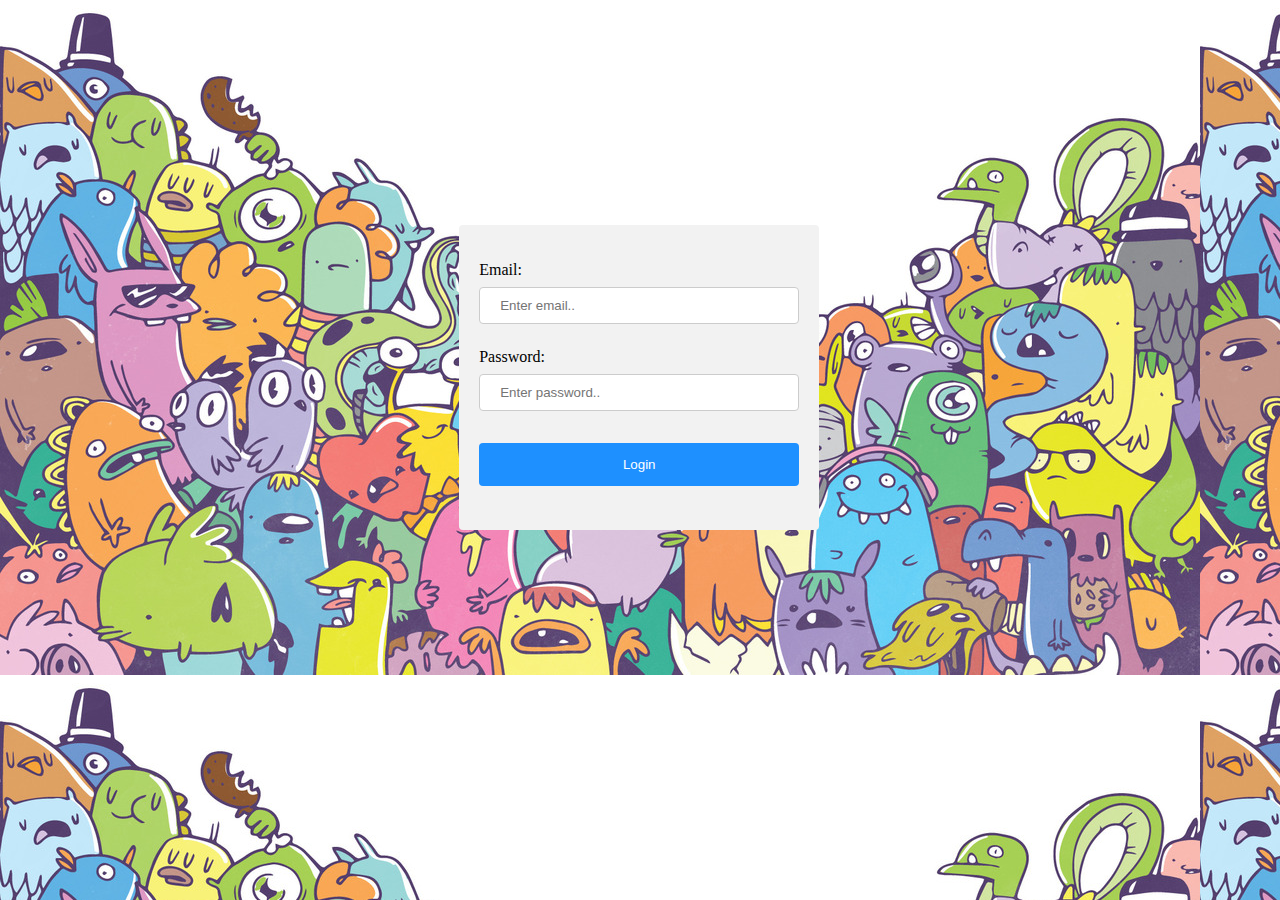
==== login/login.html @ 96d93994 "public layout(basic)" ====
<!DOCTYPE html>
<!DOCTYPE html>
<html>
<head>
	<title>Login Page</title>
	<link rel="stylesheet" type="text/css" href="style.css">
</head>

<body background="1.jpg" {background-attachment:fixed;} >


<div class="center">
	<form action="process.php" method="POST">
		<p>
			<label>Email:</label>
			<input type="email" name="email" placeholder="Enter email.."/>
		</p>
		<p>
			<label>Password:</label>
			<input type="password" name="password" placeholder="Enter password.."/>
		</p>
		<p>
			<input type="submit" name="submit" value="Login"/>
		</p>
	</form>
</div>


</body>

</html>
---- login/style.css ----
div {
   
	position: absolute;
    right: 36%;
    top: 25%;
    width: 25%;
    border-radius: 4px;
    background-color: #f2f2f2;
    padding: 20px;
    
}

.center {
		margin:auto;

}

.body {
    background-image: "1.jpg";
}

input[type=email], select {
    width: 100%;
    padding: 10px 20px;
    margin: 8px 0;
    display: inline-block;
    border: 1px solid #ccc;
    border-radius: 4px;
    box-sizing: border-box;
}

input[type=password], select {
    width: 100%;
    padding: 10px 20px;
    margin: 8px 0;
    display: inline-block;
    border: 1px solid #ccc;
    border-radius: 4px;
    box-sizing: border-box;
}

input[type=submit] {
    width: 100%;
    background-color: dodgerblue;
    color: white;
    padding: 14px 20px;
    margin: 8px 0;
    border: none;
    border-radius: 4px;
    cursor: pointer;
}
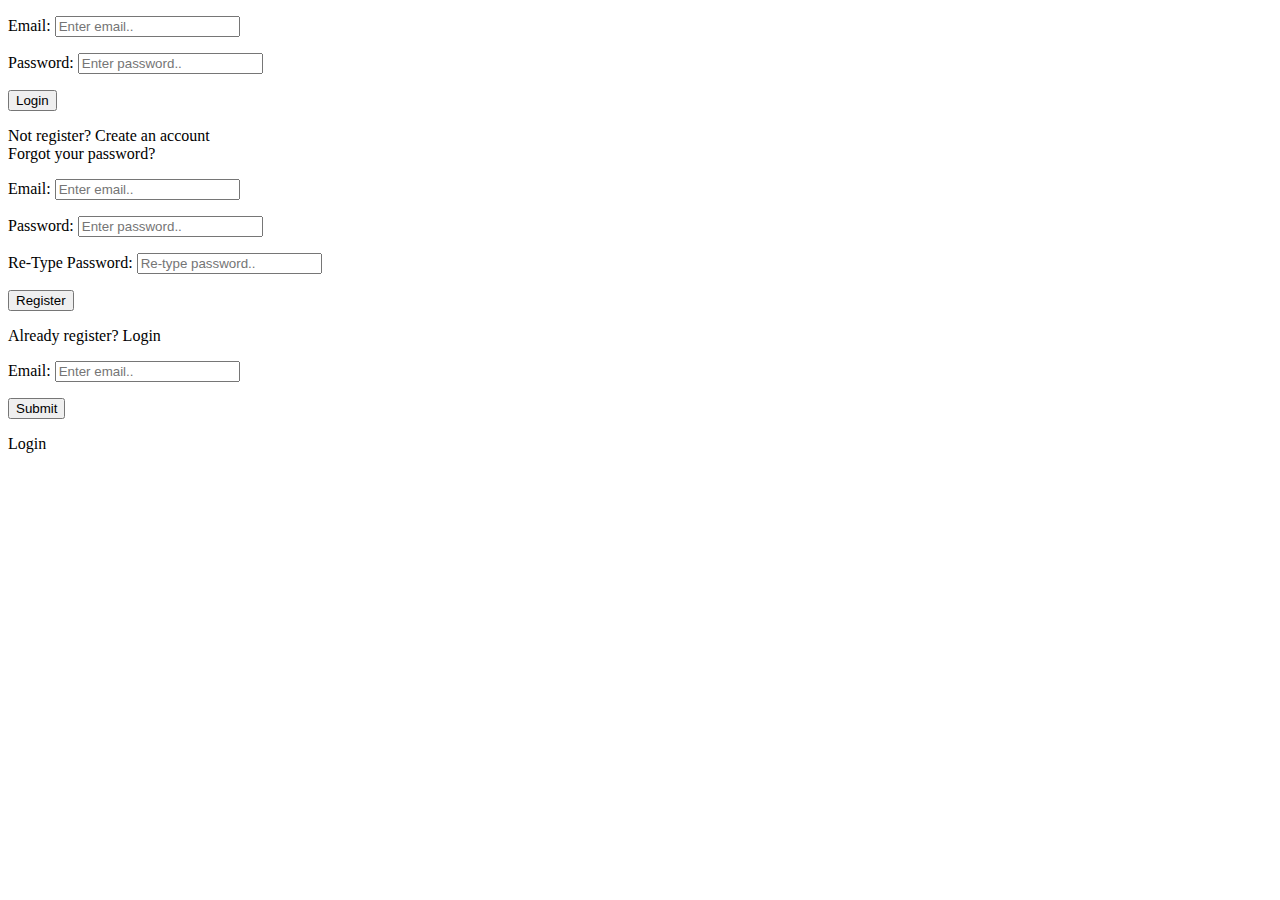
==== commit f5821f9d: "login" ====
--- a/login/login.html
+++ b/login/login.html
@@ -3,14 +3,60 @@
 <html>
 <head>
 	<title>Login Page</title>
-	<link rel="stylesheet" type="text/css" href="style.css">
+	<link rel="stylesheet" type="text/css" href="../css/login.css">
+	<script src="../dist/sweetalert.min.js"></script>
+	<link rel="stylesheet" type="text/css" href="../dist/sweetalert.css">
+	<script src="https://ajax.aspnetcdn.com/ajax/jQuery/jquery-3.1.1.min.js"></script>
+	
+	<script>
+		$(document).ready(function(){
+		$(".register").hide();
+		$(".forget").hide();
+		$("#account").click(function(){
+			$(".login").hide();
+			$(".register").show();
+		});
+
+		$("#login").click(function(){
+			$(".register").hide();
+			$(".login").show();
+		});
+
+		$("#flogin").click(function(){
+			$(".forget").hide();
+			$(".login").show();
+		});
+
+
+		$("#forget").click(function(){
+			$(".login").hide();
+			$(".forget").show();
+		});
+	});
+	</script>
+
+	<script>
+	function forgotPassCon() {
+  		var xhttp = new XMLHttpRequest();
+  		xhttp.onreadystatechange = function() {
+    	if (this.readyState == 4 && this.status == 200) {
+    		if(this.responseText!="failed")
+      			alert("sent");
+      		else
+      			alert("Oops...");
+    	}
+  		};
+  		xhttp.open("POST", "../php/forgetProcess.php", true);
+  		xhttp.setRequestHeader("Content-type", "application/x-www-form-urlencoded");
+  		xhttp.send("email="+document.getElementById("email").value); 
+  	} 
+	</script>
+
 </head>
 
-<body background="1.jpg" {background-attachment:fixed;} >
-
-
-<div class="center">
-	<form action="process.php" method="POST">
+<body>
+<div class="center login">
+	<form action="../php/loginProcess.php" method="POST">
 		<p>
 			<label>Email:</label>
 			<input type="email" name="email" placeholder="Enter email.."/>
@@ -21,10 +67,49 @@
 		</p>
 		<p>
 			<input type="submit" name="submit" value="Login"/>
+			<p type="register">Not register? 
+			<span id="account" type="account">Create an account</span><br>
+			<span id="forget" type="account"> Forgot your password?</span></p>
+
 		</p>
 	</form>
 </div>
 
+<div class="register center">
+	<form action="../php/registrationProcess.php" method="POST">
+		<p>
+			<label>Email:</label>
+			<input type="email" name="email" placeholder="Enter email.."/>
+		</p>
+		<p>
+			<label>Password:</label>
+			<input type="password" name="password" placeholder="Enter password.."/>
+		</p>
+		<p>
+			<label>Re-Type Password:</label>
+			<input type="password" name="repassword" placeholder="Re-type password.."/>
+		</p>
+		<p>
+			<input type="submit" name="submit" value="Register"/>
+			<p type="register">Already register? 
+			<span id="login" type="account">Login</span><br>
+			</p>
+		</p>
+	</form>
+</div>
+
+<div class="forget center">
+
+		<p>
+			<label>Email:</label>
+			<input type="email" name="email" id="email" placeholder="Enter email.."/>
+		</p>
+		<p>
+			<button type="submit" name="submit" onclick="forgotPassCon()">Submit</button>
+			<p type="register"> <span id="flogin" type="account">Login</span></p>
+		</p>
+
+</div>
 
 </body>
 
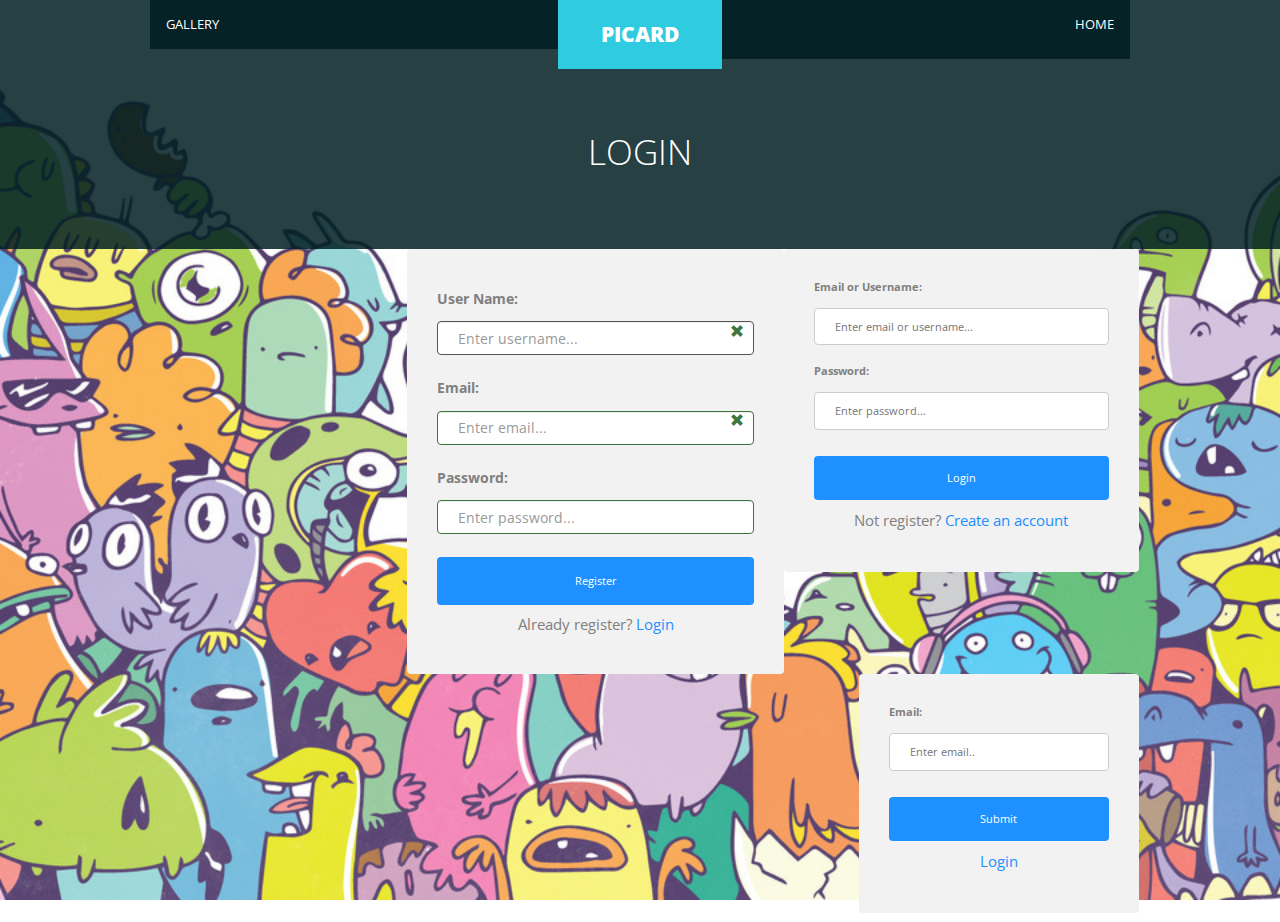
==== commit 49623f9a: "updated" ====
--- a/login/login.html
+++ b/login/login.html
@@ -1,104 +1,214 @@
 <!DOCTYPE html>
 <!DOCTYPE html>
-<html>
+<html lang="en-US">
 <head>
-	<title>Login Page</title>
-	<link rel="stylesheet" type="text/css" href="../css/login.css">
-	<script src="../dist/sweetalert.min.js"></script>
-	<link rel="stylesheet" type="text/css" href="../dist/sweetalert.css">
-	<script src="https://ajax.aspnetcdn.com/ajax/jQuery/jquery-3.1.1.min.js"></script>
+	<title>Login</title>
+	<meta charset="UTF-8">
+ <meta name="viewport" content="width=device-width" />
+	<link rel="stylesheet" href="../css/components.css">
+	   <meta name="viewport" content="width=device-width, initial-scale=1">
+ <link rel="stylesheet" href="https://maxcdn.bootstrapcdn.com/bootstrap/3.3.7/css/bootstrap.min.css">
+ <script src="https://ajax.aspnetcdn.com/ajax/jQuery/jquery-3.1.1.min.js"></script>
+ <script src="https://maxcdn.bootstrapcdn.com/bootstrap/3.3.7/js/bootstrap.min.js"></script>
+ <style>
+  html
+  {
+    font-size: 100%;
+  }
+ 
+</style>
+<link rel="stylesheet" href="../css/responsee.css">
+<link rel="stylesheet" href="../owl-carousel/owl.carousel.css">
+<link rel="stylesheet" href="../owl-carousel/owl.theme.css">
+<!-- CUSTOM STYLE -->  
+<link rel="stylesheet" href="../css/tem-style.css">
+<link href='https://fonts.googleapis.com/css?family=Open+Sans:400,300,600,700,800&amp;subset=latin,latin-ext' rel='stylesheet' type='text/css'>    
+<script type="text/javascript" src="../js/modernizr.js"></script>
+<script type="text/javascript" src="../js/responsee.js"></script> 
+	<link rel="stylesheet" type="text/css" href="../css/log.css">
 	
+	<script src="../dist/sweetalert2.js"></script>
+	<link rel="stylesheet" href="../dist/sweetalert2.css">
+	<script src="../dist/sweetalert2.min.js"></script>
+	<link rel="stylesheet" href="../dist/sweetalert2.min.css">
+	<script src="../js/login.js"></script>
 	<script>
 		$(document).ready(function(){
-		$(".register").hide();
-		$(".forget").hide();
-		$("#account").click(function(){
-			$(".login").hide();
-			$(".register").show();
+			$(document).on("keyup","input[name='ruser']",function(event){
+				$.ajax({
+                        type: "POST",
+                        url: "../php/username.php",
+                        data    : {result: $(this).val()},
+                        success: function(response){
+                        	
+                        	if(response=="false"){
+                        		if($('span#rusername').hasClass('glyphicon-ok'))
+                        			$('span#rusername').removeClass('glyphicon-ok');
+                        		if(!$('span#rusername').hasClass('glyphicon-remove'))
+                        			$('span#rusername').addClass('glyphicon-remove');
+                        		//$(input#user).setCustomValidity('hghj');
+                        		
+                        	}
+                        	else{
+                        		if(!$('span#rusername').hasClass('glyphicon-ok'))
+                        			$('span#rusername').addClass('glyphicon-ok');
+                        		if($('span#rusername').hasClass('glyphicon-remove'))
+                        		  $('span#rusername').removeClass('glyphicon-remove');
+                        	
+                        	}
+                        }
+                    });
+			
+			});
+
+			$(document).on("click","input[name='lsubmit']",function(event){
+				 $.ajax({
+                        type: "POST",
+                        url: "../php/loginProcess.php",
+                        data    : {email: $('#lemail').val(),password: $('#lpassword').val()},
+                        success: function(response){
+                        	if(response=="true"){
+                        		window.location.href="../gallery.php";
+                        		
+                        	}
+                        	else
+                        		swal("Nope", "Incorrect Information", "error");
+                        }
+                    });
+			});
+
+			$(document).on("keyup","input[name='remail']",function(event){
+				$.ajax({
+                        type: "POST",
+                        url: "../php/email.php",
+                        data    : {result: $(this).val()},
+                        success: function(response){
+                        	
+                        	if(response=="false"){
+                        		if($('span#remail').hasClass('glyphicon-ok'))
+                        			$('span#remail').removeClass('glyphicon-ok');
+                        		if(!$('span#remail').hasClass('glyphicon-remove'))
+                        			$('span#remail').addClass('glyphicon-remove');
+                        		//$(input#user).setCustomValidity('hghj');
+                        		
+                        	}
+                        	else{
+                        		if(!$('span#remail').hasClass('glyphicon-ok'))
+                        			$('span#remail').addClass('glyphicon-ok');
+                        		if($('span#remail').hasClass('glyphicon-remove'))
+                        		  $('span#remail').removeClass('glyphicon-remove');
+                        	}
+                        }
+                    });
+				if($('span#remail').hasClass('glyphicon-ok')==true && $('span#rusername').hasClass('glyphicon-ok')==true){
+					
+				}
+				else{
+					
+				}
+			});
+
 		});
-
-		$("#login").click(function(){
-			$(".register").hide();
-			$(".login").show();
-		});
-
-		$("#flogin").click(function(){
-			$(".forget").hide();
-			$(".login").show();
-		});
-
-
-		$("#forget").click(function(){
-			$(".login").hide();
-			$(".forget").show();
-		});
-	});
 	</script>
-
-	<script>
-	function forgotPassCon() {
-  		var xhttp = new XMLHttpRequest();
-  		xhttp.onreadystatechange = function() {
-    	if (this.readyState == 4 && this.status == 200) {
-    		if(this.responseText!="failed")
-      			alert("sent");
-      		else
-      			alert("Oops...");
-    	}
-  		};
-  		xhttp.open("POST", "../php/forgetProcess.php", true);
-  		xhttp.setRequestHeader("Content-type", "application/x-www-form-urlencoded");
-  		xhttp.send("email="+document.getElementById("email").value); 
-  	} 
-	</script>
-
 </head>
 
-<body>
-<div class="center login">
-	<form action="../php/loginProcess.php" method="POST">
-		<p>
-			<label>Email:</label>
-			<input type="email" name="email" placeholder="Enter email.."/>
+<body class="size-1140">
+        <!-- TOP NAV WITH LOGO -->  
+        <header>
+         <nav>
+          <div class="line">
+           <div class="top-nav">              
+            <div class="logo hide-l">
+             <a href="../">picard</a>
+             <a href="../">Home</a>
+           </div>                  
+           <div class="top-nav s-12 l-5">
+
+            <li><a href="../publicGallery.php">Gallery</a>
+
+            </div>
+            <ul class="s-12 l-2">
+             <li class="logo hide-s hide-m">
+              <a href="../index.php"><strong>picard</strong></a>
+            </li>
+          </ul>
+          <div class="top-nav s-12 l-5">
+           <ul class="right top-ul chevron">
+
+
+
+            <li><a href="../">Home</a>
+            </li>
+          </ul> 
+        </div>
+      </div>
+    </div>
+  </nav>
+</header>
+<section>
+ <div id="head">
+  <div class="line">
+   <h1 id="clog">Login</h1>
+ </div>
+</div>
+
+<div class="content">
+
+    <div class="line">
+
+    <div class="margin">    
+<div class="center login btn-group pull-right">
+		<p>
+			<label>Email or Username:</label>
+			<input type="text" name="email" id="lemail" style=" width: 100%;padding: 10px 20px; margin: 8px 0; display: inline-block; border: 1px solid #ccc; border-radius: 4px; box-sizing: border-box;" placeholder="Enter email or username..."/>
 		</p>
 		<p>
 			<label>Password:</label>
-			<input type="password" name="password" placeholder="Enter password.."/>
-		</p>
-		<p>
-			<input type="submit" name="submit" value="Login"/>
+			<input type="password" name="password" id="lpassword" placeholder="Enter password..."/>
+		</p>
+		<p>
+			<input type="submit" name="lsubmit" value="Login"/>
 			<p type="register">Not register? 
 			<span id="account" type="account">Create an account</span><br>
-			<span id="forget" type="account"> Forgot your password?</span></p>
-
-		</p>
-	</form>
-</div>
-
-<div class="register center">
-	<form action="../php/registrationProcess.php" method="POST">
-		<p>
+			<!--<span id="forget" type="account"> Forgot your password?</span></p>-->
+
+		</p>
+	
+</div>
+
+    <div class="register center btn-group pull-right">
+			<form action="../php/registrationProcess.php" method="POST">
+		<p>
+			<div class="form-group has-success has-feedback">
+			<label>User Name:</label>
+			<input type="text" style=" width: 100%;padding: 10px 20px; margin: 8px 0; display: inline-block; border: 1px solid; border-radius: 4px; box-sizing: border-box;" name="ruser" class="form-control" id='user' required data-toggle="username" data-placement="top" title="Enter valid username" class="form-control" placeholder="Enter username..."/>
+			<span id="rusername" class="glyphicon glyphicon-remove form-control-feedback"></span>
+			</div>
+		</p>
+		<p>
+			<div class="form-group has-success has-feedback">
 			<label>Email:</label>
-			<input type="email" name="email" placeholder="Enter email.."/>
-		</p>
-		<p>
+			<input type="email" name="remail"  required data-toggle="email" data-placement="top" title="email address" class="form-control" placeholder="Enter email..."/>
+			<span id="remail" class="glyphicon glyphicon-remove form-control-feedback"></span>
+			</div>
+		</p>
+		<p>
+			<div class="form-group has-success has-feedback">
 			<label>Password:</label>
-			<input type="password" name="password" placeholder="Enter password.."/>
-		</p>
-		<p>
-			<label>Re-Type Password:</label>
-			<input type="password" name="repassword" placeholder="Re-type password.."/>
-		</p>
-		<p>
-			<input type="submit" name="submit" value="Register"/>
+			<input type="password" name="password" pattern=".{4,}"   required data-toggle="password" data-placement="top" title="atleast 4 characters" class="form-control" placeholder="Enter password..."/>
+		
+			</div>
+		</p>
+		<p>
+			<input type="submit" id="rsubmit" name="submit" style="display: block" value="Register"/>
 			<p type="register">Already register? 
 			<span id="login" type="account">Login</span><br>
 			</p>
 		</p>
-	</form>
-</div>
-
-<div class="forget center">
+		</form>
+</div>
+
+<div class="forget center btn-group pull-right">
 
 		<p>
 			<label>Email:</label>
@@ -110,7 +220,10 @@
 		</p>
 
 </div>
-
+</div>
+</div>
+</div>
+</section>
 </body>
 
 </html>
--- a/css/components.css
+++ b/css/components.css
@@ -0,0 +1,316 @@
+/*
+ * Components CSS - v3 - 2015-08-22
+ * http://www.myresponsee.com
+ * Copyright 2015, Vision Design - graphic zoo
+ * Free to use under the MIT license.
+*/
+/* Tabs */
+.tab-item {
+  background: none repeat scroll 0 0 #fff;
+  display: none;
+  padding: 1.25em 0;
+}
+.tab-item.tab-active {
+  display: block;
+}
+.tab-content > .tab-label {
+  display: none;
+}
+.tab-nav > .tab-label {
+  float:left;
+}
+a.tab-label, a.tab-label:link, a.tab-label:visited, a.tab-label:hover {
+  background: none repeat scroll 0 0 #262626;
+  color: #fff;
+  margin-right: 1px;
+  padding: 0.625em 1.25em;
+  transition: background 0.20s linear 0s;
+  -o-transition: background 0.20s linear 0s;
+  -ms-transition: background 0.20s linear 0s;
+  -moz-transition: background 0.20s linear 0s;
+  -webkit-transition: background 0.20s linear 0s;
+}
+a.tab-label:hover,a.tab-label.active-btn {
+  background: none repeat scroll 0 0 #999;
+}
+.tab-label.active-btn {
+  cursor: default;
+}
+.tab-content {
+  text-align: left;
+}
+@media screen and (max-width:768px) {    
+  .tab-nav > .tab-label {
+    margin: 0.5px 0;
+    width: 100%;
+  }
+}
+/* Custom forms */
+form.customform input, form.customform select, form.customform textarea, form.customform button {
+ font-size:0.9em;
+ font-family:inherit;
+ margin-bottom:1.25em;
+} 
+form.customform input, form.customform select {height: 2.7em;}
+form.customform input, form.customform textarea, form.customform select { 
+ background: none repeat scroll 0 0 #F5F5F5;
+ transition: background 0.20s linear 0s;
+ -o-transition: background 0.20s linear 0s;
+ -ms-transition: background 0.20s linear 0s;
+ -moz-transition: background 0.20s linear 0s;
+ -webkit-transition: background 0.20s linear 0s;
+}
+form.customform input:hover, form.customform textarea:hover, form.customform select:hover, form.customform input:focus, form.customform textarea:focus, form.customform select:focus {background: none repeat scroll 0 0 #fff;}
+form.customform input, form.customform textarea, form.customform select {
+ background: none repeat scroll 0 0 #F5F5F5;
+ border: 1px solid #E0E0E0;
+ padding: 0.625em;
+ width: 100%;
+}
+form.customform input[type="file"] {
+ border: 1px solid #E0E0E0;
+ height: auto;
+ max-height: 2.7em;
+ min-height: 2.7em;
+ padding: 0.4em;
+ width: 100%;
+}
+form.customform input[type="radio"], form.customform input[type="checkbox"] {
+ margin-right: 0.625em;
+ width:auto;
+ padding:0;
+ height:auto;
+}
+form.customform option {padding: 0.625em;}
+form.customform select[multiple="multiple"] {height: auto;}
+form.customform button {
+ width: 100%;
+ background: none repeat scroll 0 0 #444;
+ border: 0 none;
+ color: #fff;
+ height: 2.7em;
+ padding: 0.625em;
+ cursor:pointer;
+ width: 100%;
+ transition: background 0.20s linear 0s;
+ -o-transition: background 0.20s linear 0s;
+ -ms-transition: background 0.20s linear 0s;
+ -moz-transition: background 0.20s linear 0s;
+ -webkit-transition: background 0.20s linear 0s;
+}	
+form.customform button:hover {background: none repeat scroll 0 0 #666;}
+/* Icon font - MFG labs */
+@font-face {
+  font-family: 'mfg';
+    src: url('../font/mfglabsiconset-webfont.eot');
+    src: url('../font/mfglabsiconset-webfont.svg#mfg_labs_iconsetregular') format('svg'),
+   		   url('../font/mfglabsiconset-webfont.eot?#iefix') format('embedded-opentype'),
+         url('../font/mfglabsiconset-webfont.woff') format('woff'),
+         url('../font/mfglabsiconset-webfont.ttf') format('truetype');
+    font-weight: normal;
+    font-style: normal;
+}
+i, .icon {
+  font-family: 'mfg';
+  font-size: 1em;
+  font-style: normal;
+  font-weight: normal;
+  color:#e3e3e3;
+}
+.icon2x {font-size: 2em;}
+.icon3x {font-size: 3em;}
+.gradient {
+  color: #999;
+  text-shadow: 1px 1px 1px rgba(27, 27, 27, 0.19);
+  transition: all 0.1s ease-in-out 0s;
+}
+.gradient:hover, .gradient .current {
+  color: #eee;
+  text-shadow: 0 0 3px rgba(255, 255, 255, 0.25);
+}
+.icon-cloud:before { content: "\2601"; }
+.icon-at:before { content: "\0040"; }
+.icon-plus:before { content: "\002B"; }
+.icon-minus:before { content: "\2212"; }
+.icon-arrow_up:before { content: "\2191"; }
+.icon-arrow_down:before { content: "\2193"; }
+.icon-arrow_right:before { content: "\2192"; }
+.icon-arrow_left:before { content: "\2190"; }
+.icon-chevron_down:before { content: "\f004"; }
+.icon-chevron_up:before { content: "\f005"; }
+.icon-chevron_right:before { content: "\f006"; }
+.icon-chevron_left:before { content: "\f007"; }
+.icon-reorder:before { content: "\f008"; }
+.icon-list:before { content: "\f009"; }
+.icon-reorder_square:before { content: "\f00a"; }
+.icon-reorder_square_line:before { content: "\f00b"; }
+.icon-coverflow:before { content: "\f00c"; }
+.icon-coverflow_line:before { content: "\f00d"; }
+.icon-pause:before { content: "\f00e"; }
+.icon-play:before { content: "\f00f"; }
+.icon-step_forward:before { content: "\f010"; }
+.icon-step_backward:before { content: "\f011"; }
+.icon-fast_forward:before { content: "\f012"; }
+.icon-fast_backward:before { content: "\f013"; }
+.icon-cloud_upload:before { content: "\f014"; }
+.icon-cloud_download:before { content: "\f015"; }
+.icon-data_science:before { content: "\f016"; }
+.icon-data_science_black:before { content: "\f017"; }
+.icon-globe:before { content: "\f018"; }
+.icon-globe_black:before { content: "\f019"; }
+.icon-math_ico:before { content: "\f01a"; }
+.icon-math:before { content: "\f01b"; }
+.icon-math_black:before { content: "\f01c"; }
+.icon-paperplane_ico:before { content: "\f01d"; }
+.icon-paperplane:before { content: "\f01e"; }
+.icon-paperplane_black:before { content: "\f01f"; }
+.icon-color_balance:before { content: "\f020"; }
+.icon-star:before { content: "\2605"; }
+.icon-star_half:before { content: "\f022"; }
+.icon-star_empty:before { content: "\2606"; }
+.icon-star_half_empty:before { content: "\f024"; }
+.icon-reload:before { content: "\f025"; }
+.icon-heart:before { content: "\2665"; }
+.icon-heart_broken:before { content: "\f028"; }
+.icon-hashtag:before { content: "\f029"; }
+.icon-reply:before { content: "\f02a"; }
+.icon-retweet:before { content: "\f02b"; }
+.icon-signin:before { content: "\f02c"; }
+.icon-signout:before { content: "\f02d"; }
+.icon-download:before { content: "\f02e"; }
+.icon-upload:before { content: "\f02f"; }
+.icon-placepin:before { content: "\f031"; }
+.icon-display_screen:before { content: "\f032"; }
+.icon-tablet:before { content: "\f033"; }
+.icon-smartphone:before { content: "\f034"; }
+.icon-connected_object:before { content: "\f035"; }
+.icon-lock:before { content: "\F512"; }
+.icon-unlock:before { content: "\F513"; }
+.icon-camera:before { content: "\F4F7"; }
+.icon-isight:before { content: "\f039"; }
+.icon-video_camera:before { content: "\f03a"; }
+.icon-random:before { content: "\f03b"; }
+.icon-message:before { content: "\F4AC"; }
+.icon-discussion:before { content: "\f03d"; }
+.icon-calendar:before { content: "\F4C5"; }
+.icon-ringbell:before { content: "\f03f"; }
+.icon-movie:before { content: "\f040"; }
+.icon-mail:before { content: "\2709"; }
+.icon-pen:before { content: "\270F"; }
+.icon-settings:before { content: "\9881"; }
+.icon-measure:before { content: "\f044"; }
+.icon-vector:before { content: "\f045"; }
+.icon-vector_pen:before { content: "\2712"; }
+.icon-mute_on:before { content: "\f047"; }
+.icon-mute_off:before { content: "\f048"; }
+.icon-home:before { content: "\2302"; }
+.icon-sheet:before { content: "\f04a"; }
+.icon-arrow_big_right:before { content: "\21C9"; }
+.icon-arrow_big_left:before { content: "\21C7"; }
+.icon-arrow_big_down:before { content: "\21CA"; }
+.icon-arrow_big_up:before { content: "\21C8"; }
+.icon-dribbble_circle:before { content: "\f04f"; }
+.icon-dribbble:before { content: "\f050"; }
+.icon-facebook_circle:before { content: "\f051"; }
+.icon-facebook:before { content: "\f052"; }
+.icon-git_circle_alt:before { content: "\f053"; }
+.icon-git_circle:before { content: "\f054"; }
+.icon-git:before { content: "\f055"; }
+.icon-octopus:before { content: "\f056"; }
+.icon-twitter_circle:before { content: "\f057"; }
+.icon-twitter:before { content: "\f058"; }
+.icon-google_plus_circle:before { content: "\f059"; }
+.icon-google_plus:before { content: "\f05a"; }
+.icon-linked_in_circle:before { content: "\f05b"; }
+.icon-linked_in:before { content: "\f05c"; }
+.icon-instagram:before { content: "\f05d"; }
+.icon-instagram_circle:before { content: "\f05e"; }
+.icon-mfg_icon:before { content: "\f05f"; }
+.icon-xing:before { content: "\F532"; }
+.icon-xing_circle:before { content: "\F533"; }
+.icon-mfg_icon_circle:before { content: "\f060"; }
+.icon-user:before { content: "\f061"; }
+.icon-user_male:before { content: "\f062"; }
+.icon-user_female:before { content: "\f063"; }
+.icon-users:before { content: "\f064"; }
+.icon-file_open:before { content: "\F4C2"; }
+.icon-file_close:before { content: "\f067"; }
+.icon-file_alt:before { content: "\f068"; }
+.icon-file_close_alt:before { content: "\f069"; }
+.icon-attachment:before { content: "\f06a"; }
+.icon-check:before { content: "\2713"; }
+.icon-cross_mark:before { content: "\274C"; }
+.icon-cancel_circle:before { content: "\F06E"; }
+.icon-check_circle:before { content: "\f06d"; }
+.icon-magnifying:before { content: "\F50D"; }
+.icon-inbox:before { content: "\f070"; }
+.icon-clock:before { content: "\23F2"; }
+.icon-stopwatch:before { content: "\23F1"; }
+.icon-hourglass:before { content: "\231B"; }
+.icon-trophy:before { content: "\f074"; }
+.icon-unlock_alt:before { content: "\F075"; }
+.icon-lock_alt:before { content: "\F510"; }
+.icon-arrow_doubled_right:before { content: "\21D2"; }
+.icon-arrow_doubled_left:before { content: "\21D0"; }
+.icon-arrow_doubled_down:before { content: "\21D3"; }
+.icon-arrow_doubled_up:before { content: "\21D1"; }
+.icon-link:before { content: "\f07B"; }
+.icon-warning:before { content: "\2757"; }
+.icon-warning_alt:before { content: "\2755"; }
+.icon-magnifying_plus:before { content: "\f07E"; }
+.icon-magnifying_minus:before { content: "\f07F"; }
+.icon-white_question:before { content: "\2754"; }
+.icon-black_question:before { content: "\2753"; }
+.icon-stop:before { content: "\f080"; }
+.icon-share:before { content: "\f081"; }
+.icon-eye:before { content: "\f082"; }
+.icon-trash_can:before { content: "\f083"; }
+.icon-hard_drive:before { content: "\f084"; }
+.icon-information_black:before { content: "\f085"; }
+.icon-information_white:before { content: "\f086"; }
+.icon-printer:before { content: "\f087"; }
+.icon-letter:before { content: "\f088"; }
+.icon-soundcloud:before { content: "\f089"; }
+.icon-soundcloud_circle:before { content: "\f08A"; }
+.icon-anchor:before { content: "\2693"; }
+.icon-female_sign:before { content: "\2640"; }
+.icon-male_sign:before { content: "\2642"; }
+.icon-joystick:before { content: "\F514"; }
+.icon-high_voltage:before { content: "\26A1"; }
+.icon-fire:before { content: "\F525"; }
+.icon-newspaper:before { content: "\F4F0"; }
+.icon-chart:before { content: "\F526"; }
+.icon-spread:before { content: "\F527"; }
+.icon-spinner_1:before { content: "\F528"; }
+.icon-spinner_2:before { content: "\F529"; }
+.icon-chart_alt:before { content: "\F530"; }
+.icon-label:before { content: "\F531"; }
+.icon-brush:before { content: "\E000"; }
+.icon-refresh:before { content: "\E001"; }
+.icon-node:before { content: "\E002"; }
+.icon-node_2:before { content: "\E003"; }
+.icon-node_3:before { content: "\E004"; }
+.icon-link_2_nodes:before { content: "\E005"; }
+.icon-link_3_nodes:before { content: "\E006"; }
+.icon-link_loop_nodes:before { content: "\E007"; }
+.icon-node_size:before { content: "\E008"; }
+.icon-node_color:before { content: "\E009"; }
+.icon-layout_directed:before { content: "\E010"; }
+.icon-layout_radial:before { content: "\E011"; }
+.icon-layout_hierarchical:before { content: "\E012"; }
+.icon-node_link_direction:before { content: "\E013"; }
+.icon-node_link_short_path:before { content: "\E014"; }
+.icon-node_cluster:before { content: "\E015"; }
+.icon-display_graph:before { content: "\E016"; }
+.icon-node_link_weight:before { content: "\E017"; }
+.icon-more_node_links:before { content: "\E018"; }
+.icon-node_shape:before { content: "\E00A"; }
+.icon-node_icon:before { content: "\E00B"; }
+.icon-node_text:before { content: "\E00C"; }
+.icon-node_link_text:before { content: "\E00D"; }
+.icon-node_link_color:before { content: "\E00E"; }
+.icon-node_link_shape:before { content: "\E00F"; }
+.icon-credit_card:before { content: "\F4B3"; }
+.icon-disconnect:before { content: "\F534"; }
+.icon-graph:before { content: "\F535"; }
+.icon-new_user:before { content: "\F536"; }--- a/css/responsee.css
+++ b/css/responsee.css
@@ -0,0 +1,494 @@
+/*
+ * Responsee CSS - v3 - 2015-08-22
+ * http://www.myresponsee.com
+ * Copyright 2015, Vision Design - graphic zoo
+ * Free to use under the MIT license.
+*/
+* {  
+  -webkit-box-sizing:border-box;
+	-moz-box-sizing:border-box;
+	box-sizing:border-box;
+	margin:0;	
+  }
+body {
+	background:none repeat scroll 0 0 #d3d3d3;
+	font-size:10
+
+  0%;
+  font-family:"Open Sans",Arial,sans-serif;
+  color:#444;
+  }
+h1, h2, h3, h4, h5, h6 {
+  color:#444;
+  font-weight: normal;
+  margin:0.2em 0 0.2em 0;    
+}
+h1 {font-size:2.4em;}
+h2 {font-size:2em;}  
+h3 {font-size:1.6em;}  
+h4 {font-size:1.2em;}  
+h5 {font-size:1em;}  
+h6 {font-size:0.9em;}    
+a, a:link, a:visited, a:hover, a:active {
+	text-decoration:none;
+  color:#444;
+	}
+img {
+  border:0;
+  display:block;
+	height:auto;
+	max-width:100%;
+  width:auto;
+	}
+.owl-item img, .full-img {
+  max-width: none;
+	width:100%;
+	}  
+table {
+	background:none repeat scroll 0 0 #fff;
+	border:1px solid #D0D0D0;
+	border-collapse:collapse;
+	border-spacing:0;
+	text-align:left;
+	width:100%;
+	}
+table tr td, table tr th {padding:0.625em;}
+table tfoot, table thead {background:none repeat scroll 0 0 #e0e0e0;}
+table tr:nth-of-type(2n) {background:none repeat scroll 0 0 #e0e0e0;}
+th {border-right:1px solid #fff;}
+td {border-right:1px solid #e0e0e0;}
+.size-960 .line {
+  margin:0 auto;
+  max-width:60em;
+  padding:0 0.625em;
+}
+.size-1140 .line {
+  margin:0 auto;
+  max-width:71.25em;
+  padding:0 0.625em;
+}
+.size-960.align-content-left .line,.size-1140.align-content-left .line {margin-left:0;}
+form {line-height:1.4em;}
+nav {
+  display:block;
+  width:100%;
+  background:#262626;
+}
+.line:after,nav:after,.center:after,.box:after {
+  clear:both;
+  content:".";
+  display:block;
+  height:0;
+  line-height:0;
+  visibility:hidden;
+}
+.top-nav ul {padding:0;}
+.top-nav ul ul {
+  position:absolute;
+  background:#262626;
+}
+.top-nav li {
+  float:left;
+  list-style:none outside none;
+  cursor:pointer;
+}
+.top-nav li a {
+  padding:1.25em;
+  display:block;
+  color:#fff; 
+}
+.top-nav li ul li a {
+  background:none repeat scroll 0 0 #222;
+  min-width:100%;
+  padding:0.625em;
+}
+.top-nav li a:hover, .aside-nav li a:hover {background:#999;}
+.top-nav li ul {display:none;}
+.top-nav li ul li {
+  float:none;
+  list-style:none outside none;
+  min-width:100%;
+  padding:0;
+}
+.top-nav li ul li ul li {
+  float:none;
+  list-style:none outside none;
+  min-width:100%;
+  padding:0;
+}
+.count-number {
+  background:none repeat scroll 0 0 #777;
+  -webkit-border-radius:10em;
+  -moz-border-radius:10em;
+  border-radius:10em;
+  display:inline-block;
+  font-size:0.7em;
+  line-height:1.8em;
+  margin-left:0.3125em;
+  text-align:center;
+  width:1.8em;  
+  color:#fff; 
+  margin-bottom:-0.3125em; 
+}
+ul.chevron .count-number {display:none;}
+ul.chevron .submenu > a:after, ul.chevron .sub-submenu > a:after,ul.chevron .aside-submenu > a:after, ul.chevron .aside-sub-submenu > a:after {
+  content:"\f004";
+  display:inline-block;
+  font-family:mfg;
+  font-size:0.7em;
+  margin:0 0.625em;
+  right:0;
+}
+.top-nav .active-item a {background:none repeat scroll 0 0 #999;}
+.aside-nav > ul > li.active-item > a:link, .aside-nav > ul > li.active-item > a:visited {
+  background:none repeat scroll 0 0 #999;
+  color:#fff;
+} 
+@media screen and (min-width:769px) {
+  .aside-nav .count-number {
+	 margin-left:-1.25em;	
+	 float:right;	
+  }
+  .top-nav li:hover > ul {
+	 display:block;
+	 z-index:10;
+  }  
+.top-nav li:hover > ul ul {
+    left:100%;
+    margin:-2.5em 0;
+    width:100%;
+  } 
+}
+.nav-text {display:none;}
+.aside-nav li li a, .aside-nav li li.active-item a, .aside-nav li li.aside-sub-submenu li a, 
+.aside-nav > ul > li > a, .aside-nav > ul > li.active-item > a:link, .aside-nav > ul > li.active-item > a:visited, .aside-nav li > ul,
+.top-nav .active-item a, .top-nav li a, .aside-nav li a, .top-nav li ul li a, .top-nav li a,.top-nav li a, .top-nav li ul li a, .top-nav li ul li ul li a {
+  transition:background 0.20s linear 0s;
+  -o-transition:background 0.20s linear 0s;
+  -ms-transition:background 0.20s linear 0s;
+  -moz-transition:background 0.20s linear 0s;
+  -webkit-transition:background 0.20s linear 0s;
+}
+.aside-nav ul {
+  background:#e8e8e8; 
+  padding:0;
+}
+.aside-nav li {
+  list-style:none outside none;
+  cursor:pointer;
+}
+.aside-nav li a {
+  display:block;
+  padding:1.25em;
+  border-bottom:1px solid #d2d2d2; 
+}
+.aside-nav > ul > li:last-child a {border-bottom:0 none;}
+.aside-nav li > ul {
+  height:0;
+  display:block;
+  position:relative;
+  background:#f4f4f4;
+  border-left:solid 1px #f2f2f2;
+  border-right:solid 1px #f2f2f2;
+  overflow:hidden;
+}
+.aside-nav li ul ul {
+  border:0;
+  background:#fff;
+}
+.aside-nav ul ul a {padding:0.625em 1.25em;}
+.aside-nav li a:link, .aside-nav li a:visited {color:#333;}
+.aside-nav li li a:hover, .aside-nav li li.active-item > a, .aside-nav li li.aside-sub-submenu li a:hover {
+  color:#999;
+  background:none;
+}
+.aside-nav > ul > li > a:hover {color:#fff;}
+.aside-nav li li a:hover:before, .aside-nav li li.active-item a:before {
+  content:"\f006";
+  display:inline-block;
+  font-family:"mfg";
+  font-size:0.6em;
+  margin:0 0.625em 0 -1.25em;
+  width:0.625em;
+}
+.aside-nav li li a:link, .aside-nav li li a:visited {background:none;}
+.aside-nav .show-aside-ul, .aside-nav .active-aside-item  {
+  display:block;  
+  height:auto;
+}
+.padding {
+  display:list-item;
+  list-style:none outside none;
+  padding:10px;
+}
+.margin {margin:0 -0.625em;}
+.line {clear:left;}
+.line .line {padding:0;}
+.hide-l {display:none;}
+.box {
+  background:none repeat scroll 0 0 #fff;
+  display:block;
+  padding:1.25em;
+  width:100%;
+}
+.margin-bottom {margin-bottom:1.25em;}
+.s-1, .s-2,.s-five,.s-3, .s-4, .s-5, .s-6, .s-7, .s-8, .s-9, .s-10, .s-11, .s-12, .m-1, .m-2, .m-five, .m-3, .m-4, .m-5, .m-6, .m-7, .m-8, .m-9, .m-10, .m-11, .m-12, .l-1, .l-2, .l-five, .l-3, .l-4, .l-5, .l-6, .l-7, .l-8, .l-9, .l-10, .l-11, .l-12 {
+  float:left;
+  position:relative;
+}
+.l-offset-1 {margin-left:8.3333%;}
+.l-offset-2 {margin-left:16.6666%;}
+.l-offset-five {margin-left:16.6666%;}
+.l-offset-3 {margin-left:25%;}
+.l-offset-4 {margin-left:33.3333%;}
+.l-offset-5 {margin-left:41.6666%;}
+.l-offset-6 {margin-left:50%;}
+.l-offset-7 {margin-left:58.3333%;}
+.l-offset-8 {margin-left:66.6666%;}
+.l-offset-9 {margin-left:75%;}
+.l-offset-10 {margin-left:83.3333%;}
+.l-offset-11 {margin-left:90%;}
+.l-offset-12 {margin-left:100%;} 
+.s-1 {width:8.3333%;}
+.s-2 {width:16.6666%;}
+.s-five {width:16.6666%;}
+.s-3 {width:25%;}
+.s-4 {width:33.3333%;}
+.s-5 {width:41.6666%;}
+.s-6 {width:50%;}
+.s-7 {width:58.3333%;}
+.s-8 {width:66.6666%;}
+.s-9 {width:75%;}
+.s-10 {width:83.3333%;}
+.s-11 {width:90%;}
+.s-12 {width:100%;}
+.margin > .s-1,.margin > .s-2,.margin > .s-five,.margin > .s-3,.margin > .s-4,.margin > .s-5,.margin > .s-6,.margin > .s-7,.margin > .s-8,.margin > .s-9,.margin > .s-10,.margin > .s-11,.margin > .s-12,
+.margin > .m-1,.margin > .m-2,.margin > .m-five,.margin > .m-3,.margin > .m-4,.margin > .m-5,.margin > .m-6,.margin > .m-7,.margin > .m-8,.margin > .m-9,.margin > .m-10,.margin > .m-11,.margin > .m-12,
+.margin > .l-1,.margin > .l-2,.margin > .l-five,.margin > .l-3,.margin > .l-4,.margin > .l-5,.margin > .l-6,.margin > .l-7,.margin > .l-8,.margin > .l-9,.margin > .l-10,.margin > .l-11,.margin > .l-12 {padding:0 0.625em;}
+.m-1 {width:8.3333%;}
+.m-2 {width:16.6666%;}
+.m-five {width:20%;}
+.m-3 {width:25%;}
+.m-4 {width:33.3333%;}
+.m-5 {width:41.6666%;}
+.m-6 {width:50%;}
+.m-7 {width:58.3333%;}
+.m-8 {width:66.6666%;}
+.m-9 {width:75%;}
+.m-10 {width:83.3333%;}
+.m-11 {width:90%;}
+.m-12 {width:100%;}
+.l-1 {width:8.3333%;}
+.l-2 {width:16.6666%;}
+.l-five {width:20%;}
+.l-3 {width:25%;}
+.l-4 {width:33.3333%;}
+.l-5 {width:41.6666%;}
+.l-6 {width:50%;}
+.l-7 {width:58.3333%;}
+.l-8 {width:66.6666%;}
+.l-9 {width:75%;}
+.l-10 {width:83.3333%;}
+.l-11 {width:90%;}
+.l-12 {width:100%;}
+.right {float:right;} 
+@media screen and (max-width:768px) {
+.size-960 {max-width:768px;}
+.size-1140 {max-width:768px;}
+.hide-l {display:block;}
+.hide-s {display:block;}
+.hide-m {display:none;}
+nav {
+  display:block;
+  cursor:pointer;
+  line-height:3em;
+}
+.top-nav li a {background:none repeat scroll 0 0 #4a4a4a;}
+.top-nav > ul {
+  height:0;
+  max-width:100%;
+  overflow:hidden;
+  position:relative;
+  z-index:999;
+}
+.top-nav > ul.show-menu {height:auto;}
+.top-nav ul ul {
+  left:0;
+  margin-top:0;
+  position:relative;
+  right:0;
+} 
+.top-nav li ul li a {min-width:100%;}
+.top-nav li {
+  float:none;
+  list-style:none outside none;
+  padding:0;
+}
+.top-nav li a {
+  border-top:1px solid #333;
+  color:#fff;
+  display:block;
+  padding:0.625em;
+  text-decoration:none;
+}
+.top-nav li ul li a {border-top:1px solid #878787;}
+.top-nav li ul li ul li a {border-top:1px solid #989898;}
+.top-nav li a:hover {
+  background:none repeat scroll 0 0 #8b8b8b;
+  color:#fff;
+}
+.top-nav li ul,.top-nav li ul li ul {
+  display:block;  
+  overflow:hidden; 
+  height:0;   
+} 
+.top-nav > ul ul.show-ul {
+  display:block;
+  height:auto;  
+}
+.top-nav li ul li a {
+  background:none repeat scroll 0 0 #9d9d9d;
+  padding:0.625em;
+}
+.top-nav li ul li ul li a {
+  background:none repeat scroll 0 0 #d7d7d7;
+  color:#222;
+}
+.nav-text {
+  color:#fff;
+  display:block;
+  font-size:1.2em;
+  line-height:3em;
+  margin-right:0.625em;
+  max-width:100%;
+  text-align:right;
+  vertical-align:middle;
+}
+.nav-text:after {
+  content:"\f008";
+  font-family:"mfg";
+  font-size:1.1em;
+  margin-left:0.5em;
+  text-align:right;
+}
+.l-offset-1,.l-offset-2,.l-offset-five,.l-offset-3,.l-offset-4,.l-offset-5,.l-offset-6,.l-offset-7,.l-offset-8,.l-offset-9,.l-offset-10,.l-offset-11,.l-offset-12{margin-left:0;}
+.m-offset-1 {margin-left:8.3333%;}
+.m-offset-2 {margin-left:16.6666%;}
+.m-offset-five {margin-left:16.6666%;}
+.m-offset-3 {margin-left:25%;}
+.m-offset-4 {margin-left:33.3333%;}
+.m-offset-5 {margin-left:41.6666%;}
+.m-offset-6 {margin-left:50%;}
+.m-offset-7 {margin-left:58.3333%;}
+.m-offset-8 {margin-left:66.6666%;}
+.m-offset-9 {margin-left:75%;}
+.m-offset-10 {margin-left:83.3333%;}
+.m-offset-11 {margin-left:90%;}
+.m-offset-12 {margin-left:100%;} 
+.l-1 {width:8.3333%;}
+.l-2 {width:16.6666%;}
+.l-five {width:20%;}
+.l-3 {width:25%;}
+.l-4 {width:33.3333%;}
+.l-5 {width:41.6666%;}
+.l-6 {width:50%;}
+.l-7 {width:58.3333%;}
+.l-8 {width:66.6666%;}
+.l-9 {width:75%;}
+.l-10 {width:83.3333%;}
+.l-11 {width:90%;}
+.l-12 {width:100%;}
+.s-1 {width:8.3333%;}
+.s-2 {width:16.6666%;}
+.s-five {width:20%;}
+.s-3 {width:25%;}
+.s-4 {width:33.3333%;}
+.s-5 {width:41.6666%;}
+.s-6 {width:50%;}
+.s-7 {width:58.3333%;}
+.s-8 {width:66.6666%;}
+.s-9 {width:75%;}
+.s-10 {width:83.3333%;}
+.s-11 {width:90%;}
+.s-12 {width:100%}
+.m-1 {width:8.3333%;}
+.m-2 {width:16.6666%;}
+.m-five {width:20%;}
+.m-3 {width:25%;}
+.m-4 {width:33.3333%;}
+.m-5 {width:41.6666%;}
+.m-6 {width:50%;}
+.m-7 {width:58.3333%;}
+.m-8 {width:66.6666%;}
+.m-9 {width:75%;}
+.m-10 {width:83.3333%;}
+.m-11 {width:90%;}
+.m-12 {width:100%}
+}
+@media screen and (max-width:480px) {
+.size-960 {max-width:480px;}
+.size-1140 {max-width:480px;}
+.hide-l {display:block;}
+.hide-m {display:block;}
+.hide-s {display:none;}
+.count-number {margin-right:-1.25em;} 
+.l-offset-1,.l-offset-2,.l-offset-five,.l-offset-3,.l-offset-4,.l-offset-5,.l-offset-6,.l-offset-7,.l-offset-8,.l-offset-9,.l-offset-10,.l-offset-11,.l-offset-12,
+.m-offset-1,.m-offset-2,.m-offset-five,.m-offset-3,.m-offset-4,.m-offset-5,.m-offset-6,.m-offset-7,.m-offset-8,.m-offset-9,.m-offset-10,.m-offset-11,.m-offset-12 {margin-left:0;}
+.s-offset-1 {margin-left:8.3333%;}
+.s-offset-2 {margin-left:16.6666%;}
+.s-offset-five {margin-left:16.6666%;}
+.s-offset-3 {margin-left:25%;}
+.s-offset-4 {margin-left:33.3333%;}
+.s-offset-5 {margin-left:41.6666%;}
+.s-offset-6 {margin-left:50%;}
+.s-offset-7 {margin-left:58.3333%;}
+.s-offset-8 {margin-left:66.6666%;}
+.s-offset-9 {margin-left:75%;}
+.s-offset-10 {margin-left:83.3333%;}
+.s-offset-11 {margin-left:90%;}
+.s-offset-12 {margin-left:100%;} 
+.l-1 {width:8.3333%;}
+.l-2 {width:16.6666%;}
+.l-five {width:20%;}
+.l-3 {width:25%;}
+.l-4 {width:33.3333%;}
+.l-5 {width:41.6666%;}
+.l-6 {width:50%;}
+.l-7 {width:58.3333%;}
+.l-8 {width:66.6666%;}
+.l-9 {width:75%;}
+.l-10 {width:83.3333%;}
+.l-11 {width:90%;}
+.l-12 {width:100%;}
+.m-1 {width:8.3333%;}
+.m-2 {width:16.6666%;}
+.m-five {width:20%;}
+.m-3 {width:25%;}
+.m-4 {width:33.3333%;}
+.m-5 {width:41.6666%;}
+.m-6 {width:50%;}
+.m-7 {width:58.3333%;}
+.m-8 {width:66.6666%;}
+.m-9 {width:75%;}
+.m-10 {width:83.3333%;}
+.m-11 {width:90%;}
+.m-12 {width:100%}
+.s-1 {width:8.3333%;}
+.s-2 {width:16.6666%;}
+.s-five {width:20%;}
+.s-3 {width:25%;}
+.s-4 {width:33.3333%;}
+.s-5 {width:41.6666%;}
+.s-6 {width:50%;}
+.s-7 {width:58.3333%;}
+.s-8 {width:66.6666%;}
+.s-9 {width:75%;}
+.s-10 {width:83.3333%;}
+.s-11 {width:90%;}
+.s-12 {width:100%}
+}  
+.center {
+  float:none;
+  margin:0 auto;
+  display:block;
+}--- a/css/tem-style.css
+++ b/css/tem-style.css
@@ -0,0 +1,254 @@
+body {
+  background: url("../login/1.jpg") no-repeat fixed center center / 100% auto rgba(0, 0, 0, 0);
+}
+nav {
+  background: none repeat scroll 0 0 rgba(0, 0, 0, 0);
+  position: absolute;
+  top: 0;
+  z-index: 500;
+}
+.top-nav {
+  background: none repeat scroll 0 0 rgba(0, 30, 34, 0.85);
+}
+.top-nav ul {
+  padding: 0;
+}
+.logo {
+  margin: 0;
+  text-align: center;
+  width: 100%;
+}
+.top-nav a {
+  font-size: 0.9em;
+  text-transform: uppercase;
+}
+.top-nav .logo a, .top-nav .logo.active-item a {
+  color: #fff;
+  font-size: 1.4em;
+  font-weight: 400;
+  line-height: 1em;
+}
+.top-nav .logo a strong {
+  font-size: 1.05em;
+  font-weight: 800;
+}
+.top-nav {
+  text-align: center;
+}
+.top-nav li a:hover, .top-nav li.active-item a, .top-nav .logo.active-item a:hover {
+  background: none repeat scroll 0 0 #00464f;
+}
+.top-nav li.logo a, .top-nav li.logo.active-item a, .top-nav .logo {
+  background: none repeat scroll 0 0 #2fcbe0;
+}
+nav ul li ul li {
+  text-align: left;
+}
+.top-nav ul ul {
+  background: none repeat scroll 0 0 rgb(0, 30, 34);
+}
+.top-nav li ul li a {
+  background: none repeat scroll 0 0 rgb(0, 30, 34);
+}
+#fourth-block h2 {
+  color: #fff;
+}
+#fourth-block p {
+  color: #fff;
+}
+#first-block, #second-block, #third-block, #fourth-block {
+  text-align: center;
+  padding: 4.5em 0;
+}
+#carousel {
+  background: #fff;
+}
+#first-block {
+  background: #fff;
+}
+#second-block {
+  background: none repeat scroll 0 0 rgba(0, 30, 34, 0.85);
+}
+#third-block {
+  background: #fff;
+}
+#fourth-block {
+  background: rgb(0, 30, 34);
+}
+footer {
+  background: none repeat scroll 0 0 #2fcbe0;
+  padding: 1.5em 0;
+}
+footer p, footer a:link, footer a:visited, footer a:hover {
+  color: #fff;
+}
+.carousel-text {
+  display: block;
+  position: absolute;
+  top: 25%;
+  width: 100%;
+  z-index: 999;
+}
+.carousel-text h2 {
+  background: none repeat scroll 0 0 #fff;
+  color: rgb(0, 30, 34);
+  display: inline-block;
+  padding: 0.3125em 0.625em;
+  font-size: 2em;
+}
+.carousel-text p {
+  background: none repeat scroll 0 0 rgba(0, 30, 34, 0.85);
+  color: #fff;
+  display: inline-block;
+  font-size: 1.2em;
+  padding: 0.625em 0.8em;
+}
+#first-block i {
+  background: none repeat scroll 0 0 #2fcbe0;
+  border-radius: 100px;
+  color: #fff;
+  display: block;
+  line-height: 100px;
+  margin: 0 auto;
+  width: 100px;
+}
+section h2 {
+  font-size: 2.5em;
+  font-weight: 300;
+  margin: 0;
+  text-transform: uppercase;
+}
+p.subtitile {
+  color: #999;
+  margin: 0 0 3.5em;
+}
+section h3 {
+  font-size: 1.3em;
+  font-weight: 300;
+  margin: 0.8em 0;
+  text-transform: uppercase;
+}
+section p {
+  font-size: 0.8em;
+}
+section h1 {
+  color: #fff;
+  font-size: 2.5em;
+  font-weight: 300;
+  text-transform: uppercase;
+}
+#second-block p {
+  color: #fff;
+}
+a.button {
+  background: none repeat scroll 0 0 #2fcbe0;
+  border: 0 none;
+  border-radius: 5px;
+  color: rgb(0, 30, 34);
+  font-size: 0.8em;
+  font-weight: 600;
+  padding: 0.625em;
+  text-transform: uppercase;
+}
+#head {
+  background: none repeat scroll 0 0 rgba(0, 30, 34, 0.85);
+  padding: 9em 0 5em;
+  text-align: center;
+}
+#content {
+  background: none repeat scroll 0 0 #fff;
+  padding: 5em 0;
+  text-align: center;
+  border-bottom: 1px solid #f0f0f0;
+}
+#content h2 {
+  font-size: 1.5em;
+  font-weight: 400;
+  margin: 1em 0 0.3em;
+  text-transform: none;
+}
+.content-block {
+  background: none repeat scroll 0 0 rgb(0, 30, 34);
+  padding: 2.5em;
+}
+.content-block h3 {
+  color: #fff;
+}
+.content-block p {
+  color: #fff;
+}
+#content.left-align {
+  text-align: left;
+}
+#content.contact-page h2 {
+  margin: 0 0 0.625em;
+}
+.contact-page p {
+  font-size: 1em;
+  font-style: normal;
+}
+.contact-page i {
+  background: none repeat scroll 0 0 rgb(0, 30, 34);
+  border-radius: 100px;
+  display: inline-block;
+  height: 35px;
+  line-height: 35px;
+  margin: 0.3125em 0.3125em 0.3125em 0;
+  text-align: center;
+  width: 35px;
+}
+form.customform button {
+  background: none repeat scroll 0 0 rgb(0, 30, 34);
+  border-radius: 5px;
+  transition: background 0.20s linear 0s;
+  -o-transition: background 0.20s linear 0s;
+  -ms-transition: background 0.20s linear 0s;
+  -moz-transition: background 0.20s linear 0s;
+  -webkit-transition: background 0.20s linear 0s;
+}
+form.customform button:hover {
+  background: none repeat scroll 0 0 #2fcbe0;
+}
+form.customform input, form.customform select, form.customform textarea {
+  border-radius: 5px;
+}
+#map-block iframe {
+  display: block;
+}
+@media screen and (max-width: 768px) {
+  body {
+    background: none repeat scroll 0 0 rgb(0, 30, 34);
+  }
+  nav {
+    background: none repeat scroll 0 0 rgb(0, 30, 34);
+    line-height: 1em;
+    position: relative;
+  }
+  .top-nav {
+    text-align: left;
+  }
+  .top-nav li {
+    line-height: 3em;
+  }
+  .top-nav .logo {
+    padding: 1.25em;
+  }
+  .carousel-text h2 {
+    font-size: 1.3em;
+  }
+  .carousel-text p {
+    font-size: 1em;
+  }
+  ul.top-ul {
+    padding: 0;
+  }
+  ul.top-ul.right {
+    float: none;
+  }
+  footer {
+  text-align: center;
+  }
+  footer .right {
+  float: none;
+  }
+}--- a/css/log.css
+++ b/css/log.css
@@ -0,0 +1,90 @@
+body {
+    background: url(../login/1.jpg) no-repeat center center fixed; 
+  -webkit-background-size: cover;
+  -moz-background-size: cover;
+  -o-background-size: cover;
+  background-size: cover;
+    
+}
+
+div.center {
+    color: gray;
+    border-radius: 4px;
+    background-color: #f2f2f2;
+    padding: 30px;
+}
+
+
+.center {
+
+    margin:auto;
+
+}
+
+
+input[type=email], select {
+    width: 100%;
+    padding: 10px 20px;
+    margin: 8px 0;
+    display: inline-block;
+    border: 1px solid #ccc;
+    border-radius: 4px;
+    box-sizing: border-box;
+}
+
+input[type=text], select {
+    width: 100%;
+    padding: 10px 20px;
+    margin: 8px 0;
+    display: inline-block;
+    border: 1px solid #ccc;
+    border-radius: 4px;
+    box-sizing: border-box;
+}
+
+input[type=password], select {
+    width: 100%;
+    padding: 10px 20px;
+    margin: 8px 0;
+    display: inline-block;
+    border: 1px solid #ccc;
+    border-radius: 4px;
+    box-sizing: border-box;
+}
+
+input[type=submit] {
+    width: 100%;
+    background-color: dodgerblue;
+    color: white;
+    padding: 14px 20px;
+    margin: 8px 0;
+    margin-bottom:0px; 
+    border: none;
+    border-radius: 4px;
+    cursor: pointer;
+}
+
+button[type=submit] {
+    width: 100%;
+    background-color: dodgerblue;
+    color: white;
+    padding: 14px 20px;
+    margin: 8px 0;
+    margin-bottom:0px; 
+    border: none;
+    border-radius: 4px;
+    cursor: pointer;
+}
+
+p[type=register] {
+    color: gray;
+    text-align: center;
+    font-size: 15px;
+}
+
+span[type=account]{
+    cursor: pointer; 
+    cursor: hand;
+    color: dodgerblue;
+}
+
